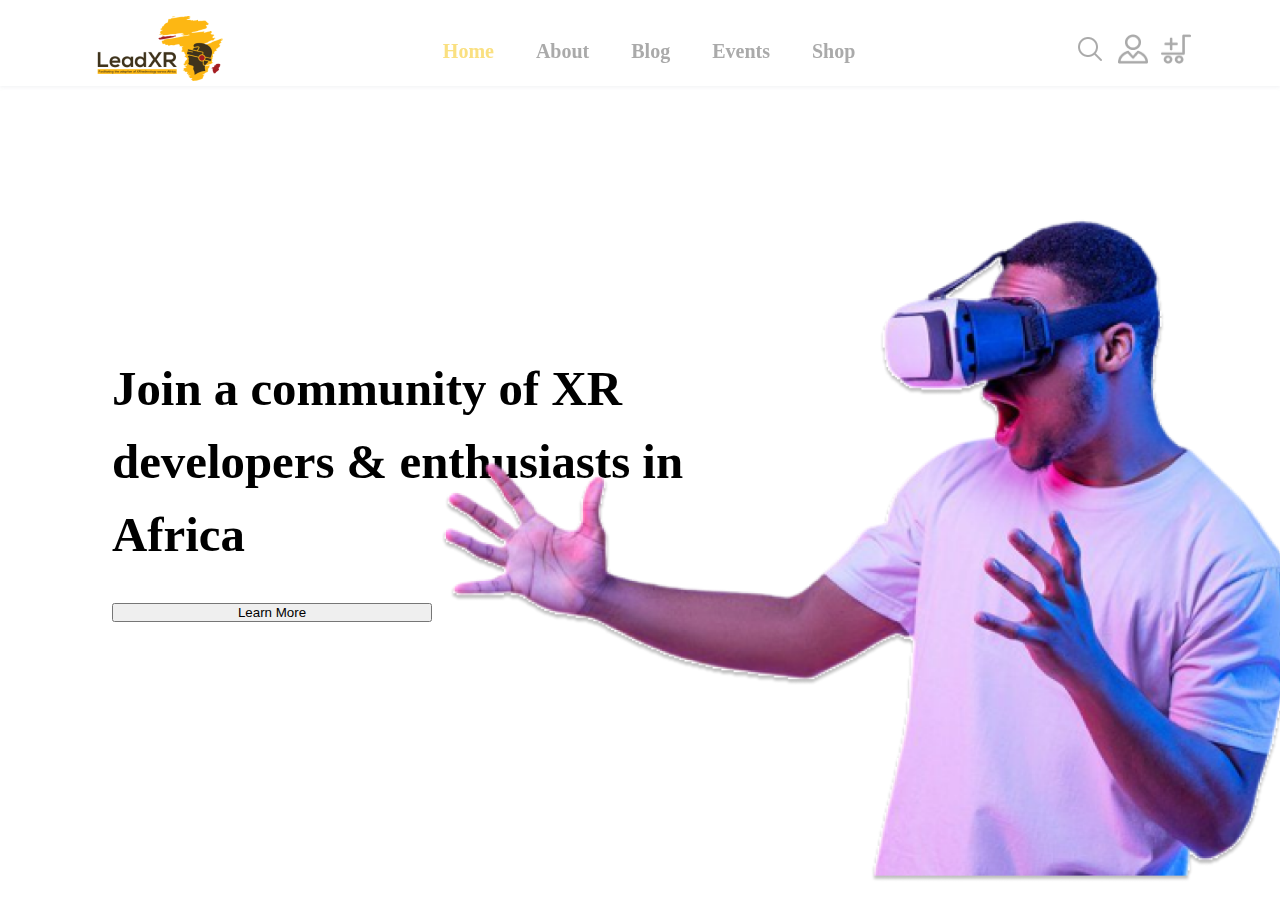
==== index.html @ 93021824 "third commit" ====
<!DOCTYPE html>
<html lang="en">
<head>
    <meta charset="UTF-8">
    <meta http-equiv="X-UA-Compatible" content="IE=edge">
    <meta name="viewport" content="width=device-width, initial-scale=1.0">
    <title>Lead_XR__</title>
    <link rel="stylesheet" href="style.css">
</head>
<body>
    

    <!--=============== HEADER ===============-->
    <header class="l_header" id="header">
        <!-- nav -->
        <nav class="nav_bar">
            <!-- nav logo -->
            <div class="logo">
                <a href="#" class="nav_logo"><img src="./img/logo_NoBG-removebg-preview 1.png" alt="" srcset=""></a>
            </div>
            <!-- nav menu -->
            <div class="nav_menu" id="nav_menu">
                <!-- nav list -->
                <ul class="nav_list">
                    <li class="nav_item"><a href="#home" class="nav_link active">Home</a></li>
                    <li class="nav_item"><a href="#about" class="nav_link">About</a></li>
                    <li class="nav_item"><a href="#projects" class="nav_link">Blog</a></li>
                    <li class="nav_item"><a href="#services" class="nav_link">Events</a></li>
                    <li class="nav_item"><a href="#contact" class="nav_link">Shop</a></li>
                </ul>
                <!-- nav close -->
                <!-- <div class="nav-close" id="nav-close">
                    <img src="./icons/icons8-close (1).svg" alt="">
                </div> -->
            </div>
            <div class="nav_others">
                <ul class="nav_list">
                    <li class="nav_item"><a href="#home" class="nav_link"><img src="./icons/Search.png" alt="" srcset=""></a></li>
                    <li class="nav_item"><a href="#home" class="nav_link"><img src="./icons/profile.png" alt="" srcset=""></a></li>
                    <li class="nav_item"><a href="#home" class="nav_link"><img src="./icons/cart.png" alt="" srcset=""></a></li>
                </ul>
            </div>
            <!-- nav btn -->
            <!-- <div class="nav-btns"> -->
              <!-- toggle btn -->
              <!-- <div class="nav-toggle" id="nav-toggle">
                <img class="menu" src="./icons/Menu2.svg" alt="">
              </div>
            </div> -->
        </nav>

    </header>

    <main>

        <section class="home">
            <div class="home_container">
                <div class="content">
                    <p>Join a community of XR developers & enthusiasts in Africa</p>
                    <button class="btn">Learn More</button>
                </div>
                <div class="img">
                    <img class="img1" src="./img/home_Man_VR_Headset.png" alt="" srcset="">
                    <!-- <img class="img2" src="./img/Ellipse 1.png" alt="" srcset="">
                    <img class="img3" src="./img/Ellipse 2.png" alt="" srcset=""> -->
                </div>
            </div>
        </section>
    </main>

    <script src="./script.js"></script>
</body>
</html>
---- style.css ----
* {
    margin: 0;
    padding: 0;
    font-family: 'Poppins', 'Inter', sans-serif;
}
body {
    font-size: 16px;
}
.l_header {
    position: fixed;
    width: 100%;
    top: 0;
    left: 0;
    background: var(--color1);
    z-index: 100;
    box-shadow: 0 1px 4px rgba(146,161,176,.15);
}
.nav_bar {
    width: 85%;
    margin: 0 auto;
    justify-content: space-between;
    display: flex;
    align-items: center;
    padding-top: 1rem;
}
.nav_bar .nav_menu .nav_list,
.nav_bar .nav_others .nav_list {
    list-style: none;
}
.nav_bar .nav_menu .nav_list a,
.nav_bar .nav_others .nav_list a {
    text-decoration: none;
}
.nav_bar .nav_menu .nav_list .nav_item a {
    height: 30px;
    font-family: 'Poppins';
    font-style: normal;
    font-weight: 700;
    font-size: 20px;
    line-height: 30px;
    color: #AAAAAA;
}
.nav_bar .nav_menu .nav_list .nav_item a:hover,
.nav_bar .nav_menu .nav_list .nav_item .active {
    
    color: #FAE081;
}
.nav_bar .nav_others .nav_list .nav_item {
    padding-right: 2px;
}
.nav_bar .nav_others .nav_list .nav_item a img {
    width: 30px;
    height: 30px;
}
.nav_bar .nav_others .nav_list .nav_item a img:hover {
    filter: invert(93%) sepia(46%) saturate(716%) hue-rotate(325deg) brightness(100%) contrast(97%);
}
.nav_menu {
    display: flex;
    justify-content: center;
    /* width: 46.5%; */
    width: 420px;
}
.nav_menu .nav_list {
    display: flex;
    gap: 10%;
    width: 100%;
    justify-content: center;
}
.nav_others {
    width: 10%;
}
.nav_others .nav_list {
    display: flex;
    gap: 10%;
    width: 100%;
    justify-content: space-between;
}
.home {
    padding-top: 10rem;
    position: relative;
}
.home .home_container{
    margin: auto;
    display: flex;
    /* padding-top: 8%; */
    padding-bottom: 1%;
    justify-content: flex-end;
    width: 100%;
}


/* keep  */


/* .home .home_container .content {
    position: absolute;
    left: 10%;
}
.home .home_container .img {
    width: 100%;
    justify-content: flex-end;
    display: flex;
}
.home .home_container .img .img1 {
    width: 80%;
 } */


 /* test */

.home .home_container .content {
    display: flex;
    flex-direction: column;
    gap: 2rem;
    /* position: relative; */
    width: 50%;
    /* padding-top: 2rem;
    padding-left: 2rem; */

    position: absolute;
    left: 7rem;
    top: 22rem;
}
.home .home_container .content p {
    font-family: 'Poppins';
    font-style: normal;
    font-weight: 600;
    font-size: 48.83px;
    line-height: 73px;
    width: 640px;
    height: 219px;
}
.home .home_container .content .btn {
    width: 50%;
}
.home .home_container .img {
    position: relative;
    width: 70%;
    height: 100%;
}
.home .home_container .img .img1 {
    width: 100%;
    border-radius: 20px;
    height: 100%;
}
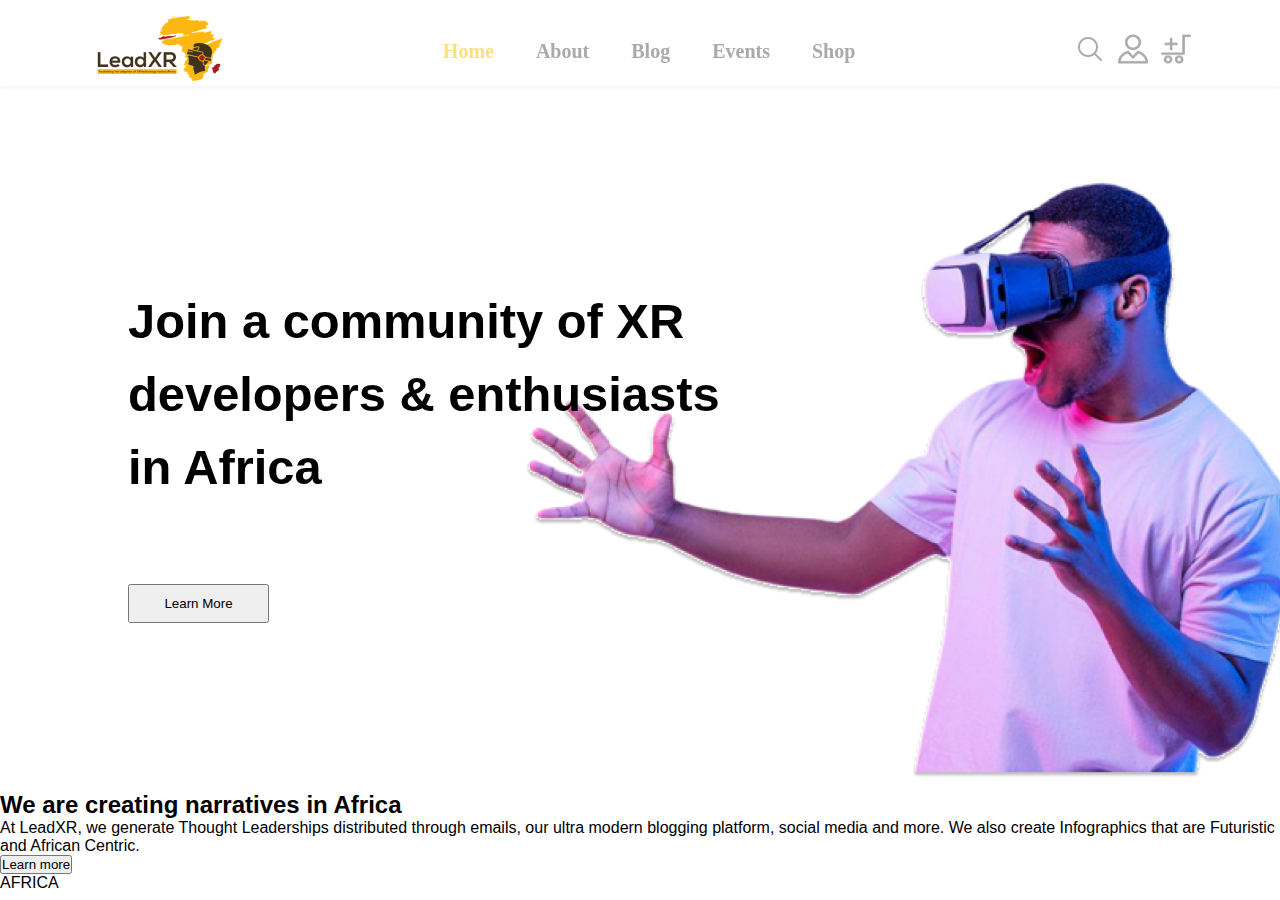
==== commit de1bd210: "nine commit" ====
--- a/index.html
+++ b/index.html
@@ -66,6 +66,29 @@
                 </div>
             </div>
         </section>
+        
+        <section class="about">
+            <div class="container">
+                <div class="title">
+                    <h2>We are creating narratives in Africa</h2>
+                    <div class="line">
+                        <span></span>
+                        <span></span>
+                    </div>
+                </div>
+                <div class="text">
+                    <p>At LeadXR, we generate Thought Leaderships distributed through emails, our ultra modern blogging platform, social media and more.
+                        We also create Infographics that are Futuristic and African Centric.</p>
+                </div>
+                <div class="btn">
+                    <button>Learn more</button>
+                </div>
+            </div>
+    
+            <div class="flow_text">
+                <p>AFRICA</p>
+            </div>
+        </section>
     </main>
 
     <script src="./script.js"></script>
--- a/style.css
+++ b/style.css
@@ -77,8 +77,11 @@
     justify-content: space-between;
 }
 .home {
-    padding-top: 10rem;
+    padding-top: 8rem;
     position: relative;
+    overflow: hidden;
+    width: 100%;
+    /* height: 90vh; */
 }
 .home .home_container{
     margin: auto;
@@ -106,41 +109,39 @@
     width: 80%;
  } */
 
-
- /* test */
-
 .home .home_container .content {
+    position: absolute;
     display: flex;
     flex-direction: column;
-    gap: 2rem;
-    /* position: relative; */
-    width: 50%;
-    /* padding-top: 2rem;
-    padding-left: 2rem; */
-
-    position: absolute;
-    left: 7rem;
-    top: 22rem;
-}
-.home .home_container .content p {
+    justify-content: center;
+    left: 10%;
+    top: 20rem;
+    width: 640px;
     font-family: 'Poppins';
     font-style: normal;
     font-weight: 600;
     font-size: 48.83px;
     line-height: 73px;
+    gap: 80px;
+
+    margin: 0;
+    position: relative;
+    left: 10%;
+    top: 1px;
+    width: 30%;
+}
+.home .home_container .content p {
     width: 640px;
-    height: 219px;
 }
 .home .home_container .content .btn {
-    width: 50%;
+    width: 141px;
+    padding: 10px;
 }
 .home .home_container .img {
-    position: relative;
-    width: 70%;
-    height: 100%;
+    width: 80%;
+    display: flex;
+    justify-content: flex-end;
 }
 .home .home_container .img .img1 {
-    width: 100%;
-    border-radius: 20px;
-    height: 100%;
+    width: 90%;
 }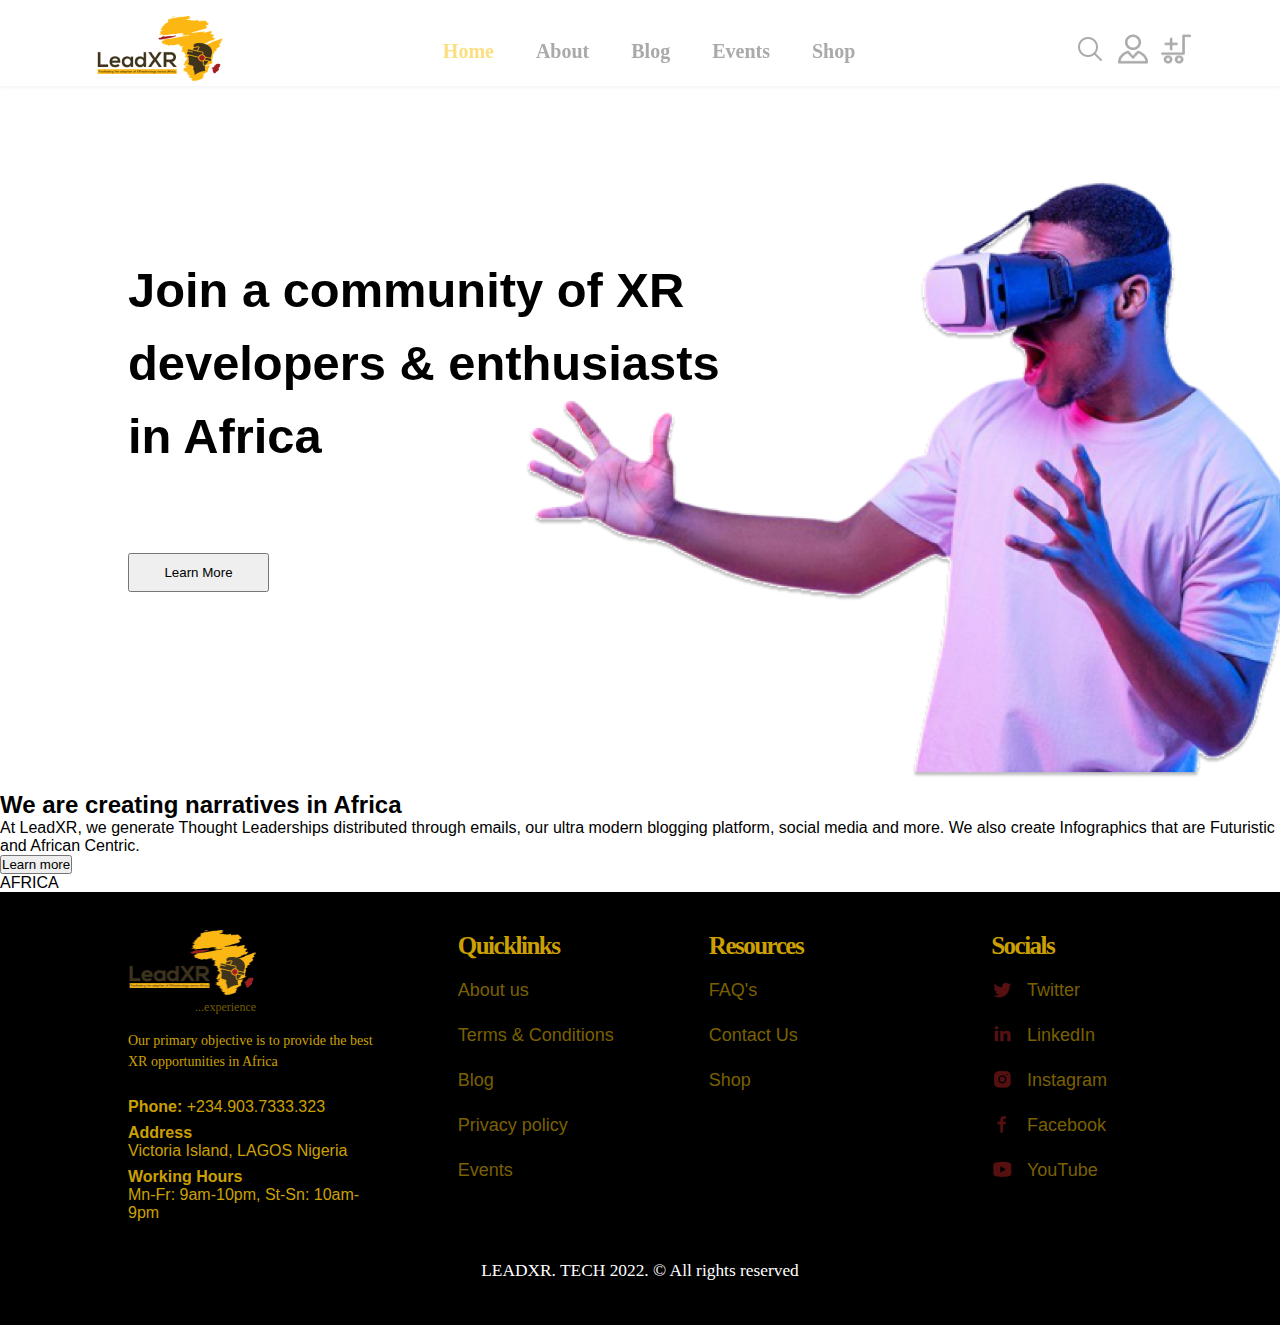
==== commit e0968b6b: "2nd commit" ====
--- a/index.html
+++ b/index.html
@@ -91,6 +91,64 @@
         </section>
     </main>
 
+    <footer>
+        <div class="container">
+            <div class="logo_teams">
+                <div class="logo">
+                    <img src="./img/logo_NoBG-removebg-preview 1.png" alt="" srcset="">
+                    <p>...experience</p>
+                </div>
+
+                <p class="objective">Our primary objective is to provide the best XR opportunities in Africa</p>
+                <div class="details">
+                    <p><span>Phone: </span>+234.903.7333.323</p>
+                    <p><span>Address</span><br>
+                        Victoria Island, LAGOS Nigeria
+                    </p>
+                    <p><span>Working Hours</span><br>
+                         Mn-Fr: 9am-10pm, St-Sn: 10am-9pm
+                    </p>
+                </div>
+            </div>
+
+            <div class="quicklinks">
+                <h3>Quicklinks</h3>
+
+                <ul class="list">
+                    <li><a href="#">About us</a></li>
+                    <li><a href="#">Terms & Conditions</a></li>
+                    <li><a href="#">Blog</a></li>
+                    <li><a href="#">Privacy policy</a></li>
+                    <li><a href="#">Events</a></li>
+                </ul>
+            </div>
+
+            <div class="resources">
+                <h3>Resources</h3>
+
+                <ul class="list">
+                    <li><a href="#">FAQ's</a></li>
+                    <li><a href="#">Contact Us</a></li>
+                    <li><a href="#">Shop</a></li>
+                </ul>
+            </div>
+
+            <div class="social_links">
+                <h3>Socials</h3>
+
+                <ul class="list">
+                    <li><a href="#"><img src="./icons/Twitter.png" alt="" srcset=""><span>Twitter</span></a></li>
+                    <li><a href="#"><img src="./icons/LinkedIn 2.png" alt="" srcset=""><span>LinkedIn</span></a></li>
+                    <li><a href="#"><img src="./icons/Instagram.png" alt="" srcset=""><span>Instagram</span></a></li>
+                    <li><a href="#"><img src="./icons/Facebook F.png" alt="" srcset=""><span>Facebook</span></a></li>
+                    <li><a href="#"><img src="./icons/YouTube.png" alt="" srcset=""><span>YouTube</span></a></li>
+                </ul>
+            </div>
+            
+        </div>
+        <p class="last">LEADXR. TECH 2022. &copy; All rights reserved</p>
+    </footer>
+
     <script src="./script.js"></script>
 </body>
 </html>--- a/style.css
+++ b/style.css
@@ -127,7 +127,7 @@
     margin: 0;
     position: relative;
     left: 10%;
-    top: 1px;
+    top: -30px;
     width: 30%;
 }
 .home .home_container .content p {
@@ -144,4 +144,138 @@
 }
 .home .home_container .img .img1 {
     width: 90%;
-}+}
+
+
+
+
+
+
+
+
+
+
+
+
+
+
+
+
+
+/* footer */
+
+footer {
+    background: #000000;
+}
+footer .container {
+    width: 80%;
+    margin: 0 auto;
+    display: flex;
+    gap: 71.6px;
+    padding-top: 38px;
+    padding: 38px 0 38px 0;
+}
+footer .container .logo_teams {
+    max-width: 325.71px;
+    max-height: 317px;
+    color: #CCA003;
+}
+footer .container .logo_teams .logo {
+    width: 128.07px;
+    gap: 1px;
+    display: flex;
+    flex-direction: column;
+    height: 84px;
+}
+footer .container .logo_teams .logo p {
+    padding-top: 1px;
+    padding-bottom: 16px;
+    text-align: right;
+    width: 76.64px;
+    height: 18px;
+    font-family: 'Poppins';
+    font-style: normal;
+    font-weight: 500;
+    font-size: 12px;
+    line-height: 18px;
+    color: #A38002;
+    opacity: 0.7;
+    align-self: end;
+}
+footer .container .logo_teams .objective {
+    padding: 16px 0 26px 0px;
+    width: 258.15px;
+    font-family: 'Poppins';
+    font-style: normal;
+    font-weight: 500;
+    font-size: 14px;
+    line-height: 21px;
+    color: #CCA003;
+}
+footer .container .logo_teams .details {
+    gap: 8px;
+    display: flex;
+    flex-direction: column;
+}
+footer .container .logo_teams .details span {
+    font-weight: bold;
+}
+footer .container .quicklinks {
+    max-width: 179.5px;
+}
+footer .container .quicklinks h3,
+footer .container .resources h3,
+footer .container .social_links h3 {
+    width: 210.76px;
+    height: 32px;
+    font-family: 'Poppins';
+    font-style: normal;
+    font-weight: 600;
+    font-size: 25px;
+    line-height: 32px;
+    letter-spacing: -0.06em;
+    color: #CCA003;
+    padding-bottom: 6px;
+}
+
+footer .container .quicklinks .list{
+    /* gap: 3px;
+display: grid; */
+}
+
+footer .container .quicklinks .list li,
+footer .container .resources .list li,
+footer .container .social_links .list li {
+    height: 45px;
+    font-family: 'Poppins';
+    font-style: normal;
+    font-weight: 500;
+    font-size: 18px;
+    line-height: 247.5%;
+    width: 179.5px;
+}
+footer .container .quicklinks .list a,
+footer .container .resources .list a,
+footer .container .social_links .list a {
+    text-decoration: none;
+    color: #7B6002;
+    text-align: center;
+    display: flex;
+    justify-content: left;
+    align-items: center;
+}
+footer .container .social_links .list span {
+    padding-left: 13.8px;
+}
+ footer .last {
+    height: 21px;
+    font-family: 'Inter';
+    font-style: normal;
+    font-weight: 400;
+    font-size: 17.3672px;
+    line-height: 21px;
+    color: #FFFFFF;
+    display: flex;
+    justify-content: center;
+    padding-bottom: 44.13px;
+}
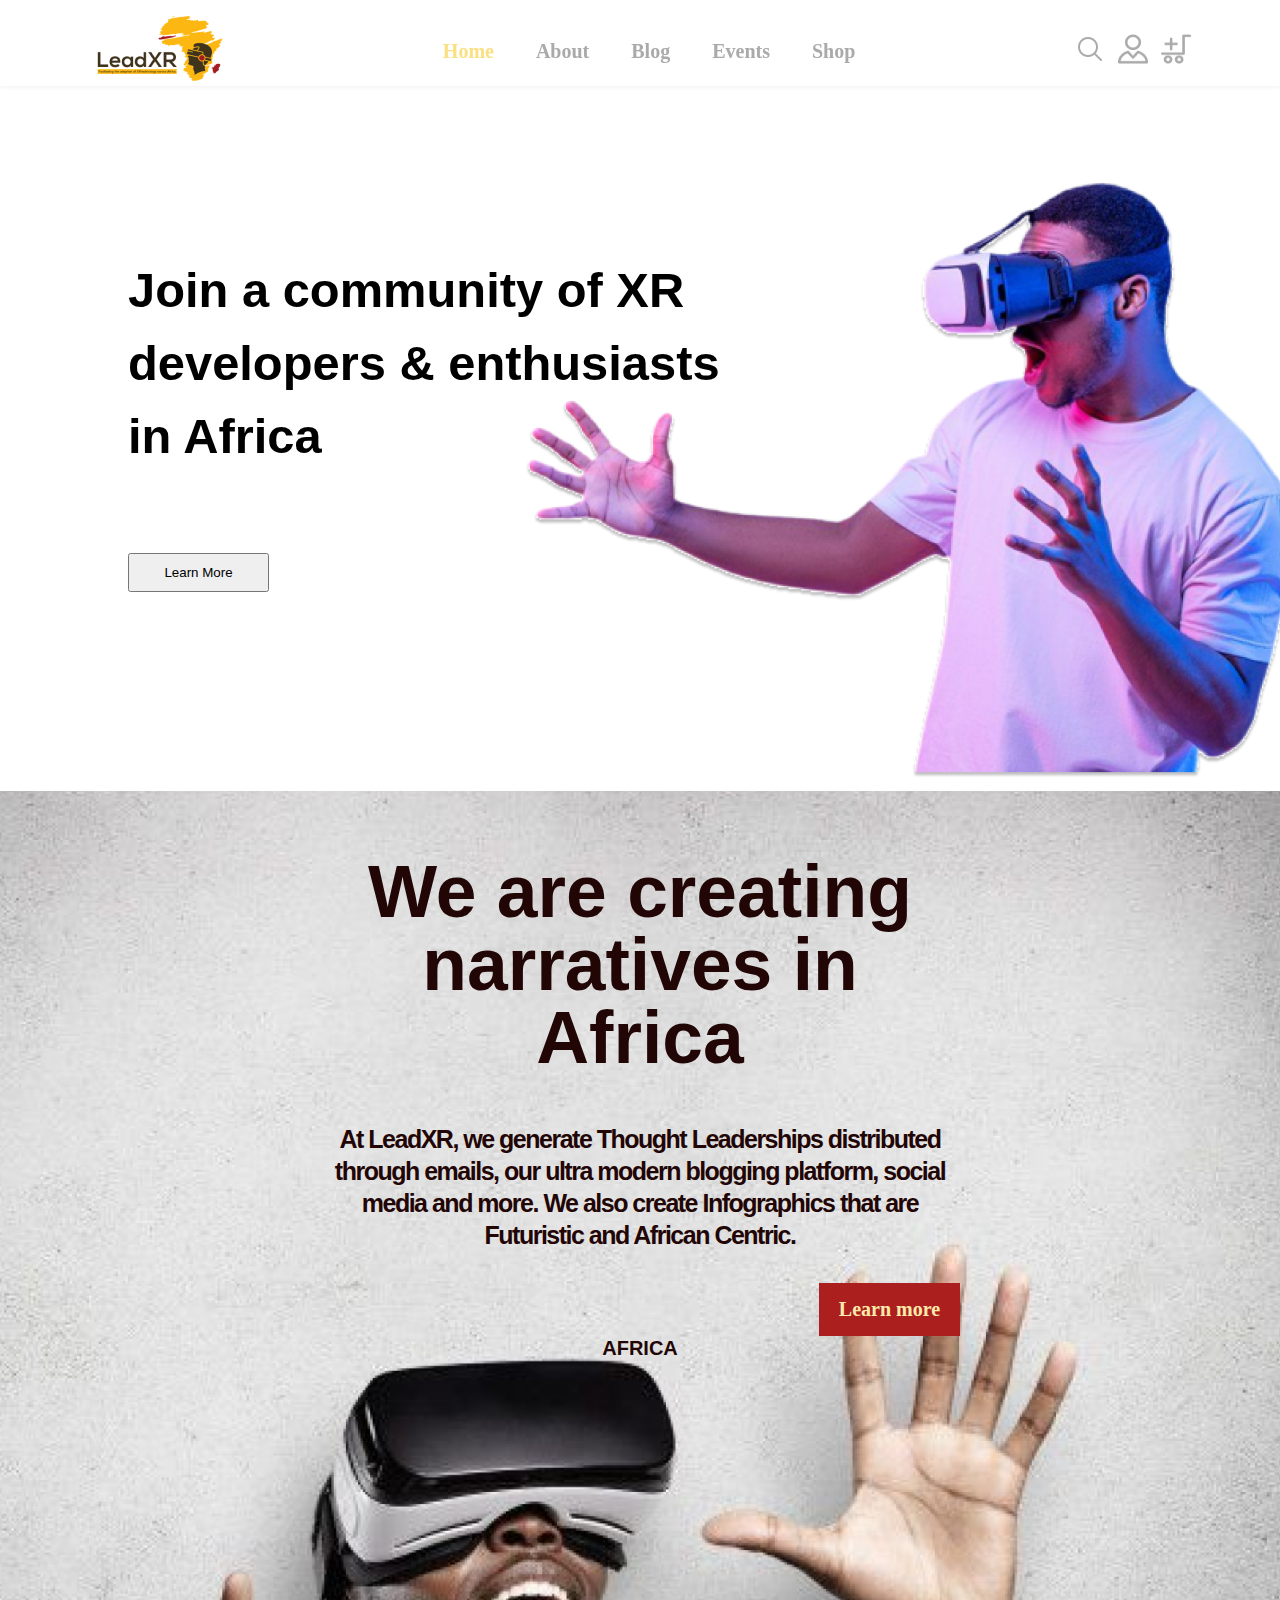
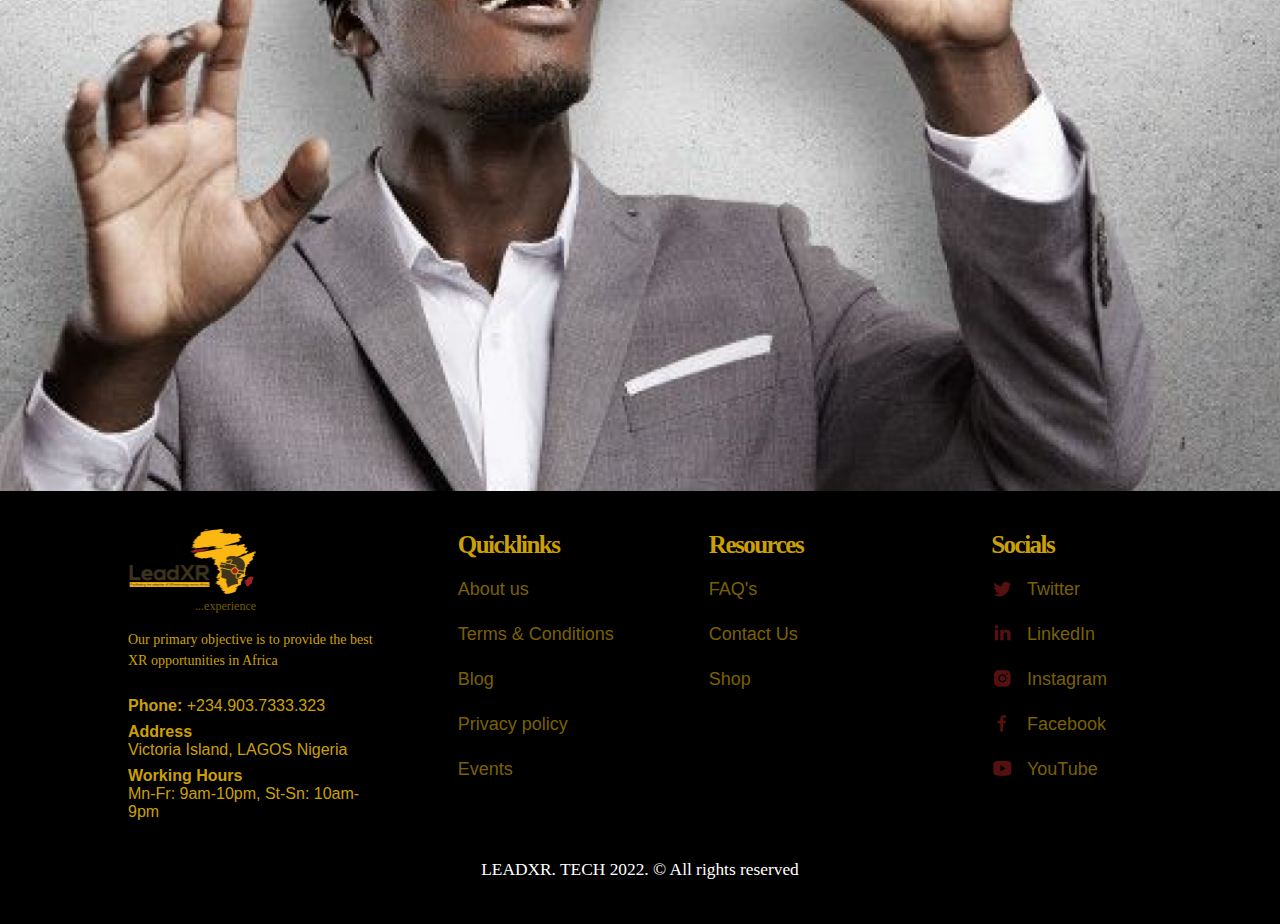
==== commit 900cd291: "1 commit" ====
--- a/index.html
+++ b/index.html
@@ -69,24 +69,26 @@
         
         <section class="about">
             <div class="container">
-                <div class="title">
-                    <h2>We are creating narratives in Africa</h2>
-                    <div class="line">
-                        <span></span>
-                        <span></span>
+                <div class="content">
+                    <div class="title">
+                        <h2>We are creating narratives in Africa</h2>
+                        <div class="line">
+                            <span></span>
+                            <span></span>
+                        </div>
+                    </div>
+                    <div class="text">
+                        <p>At LeadXR, we generate Thought Leaderships distributed through emails, our ultra modern blogging platform, social media and more.
+                            We also create Infographics that are Futuristic and African Centric.</p>
+                    </div>
+                    <div class="btn">
+                        <button>Learn more</button>
                     </div>
                 </div>
-                <div class="text">
-                    <p>At LeadXR, we generate Thought Leaderships distributed through emails, our ultra modern blogging platform, social media and more.
-                        We also create Infographics that are Futuristic and African Centric.</p>
+        
+                <div class="flow_text">
+                    <p>AFRICA</p>
                 </div>
-                <div class="btn">
-                    <button>Learn more</button>
-                </div>
-            </div>
-    
-            <div class="flow_text">
-                <p>AFRICA</p>
             </div>
         </section>
     </main>
--- a/style.css
+++ b/style.css
@@ -147,13 +147,85 @@
 }
 
 
-
-
-
-
-
-
-
+/* about */
+.about {
+    width: 100%;
+    background-image: url(./img/Virtual_Reality_black_man.png);
+    position: relative;
+    color: #220606;
+    display: flex;
+    justify-content: center;
+    min-height: 1300px;
+    background-position: center;
+    background-repeat: no-repeat;
+    background-size: cover;
+    background-origin: border-box;
+    background-position-y: 0;
+}
+.about .container {
+    width: 90%;
+    display: flex;
+    flex-direction: column;
+    text-align: center;
+    justify-content: center;
+    align-items: center;
+    font-family: 'Inter';
+    font-style: normal;
+    font-weight: 700;
+    font-size: 20px;
+    line-height: 24px;
+    height: 80%;
+    margin: 65px 0 0 0;
+    position: relative;
+}
+.about .container .content {
+    display: flex;
+    justify-content: center;
+    align-items: center;
+    flex-direction: column;
+}
+.about .container .content .title {
+    width: 640px;
+    font-family: 'Poppins';
+    font-style: normal;
+    font-weight: 600;
+    font-size: 48.83px;
+    line-height: 73px;
+    text-align: center;
+    padding-bottom: 48px;
+    color: #220606;
+    position: relative;
+}
+.about .container .content .text {
+    font-family: 'Poppins';
+    font-style: normal;
+    font-weight: 600;
+    font-size: 25px;
+    line-height: 32px;
+    text-align: center;
+    letter-spacing: -0.06em;
+    color: #220606;
+    width: 614px;
+    height: 160px;
+ }
+.about .container .content .btn {
+    width: 100%;
+    justify-content: flex-end;
+    display: flex;
+}
+.about .container .content .btn  button {
+    width: 141px;
+    height: 53px;
+    background: #AC1F1F;
+    border: 1px solid #AC1F1F;
+    padding: 10px;
+    color: #FCEAAB;
+    font-family: 'Inter';
+    font-style: normal;
+    font-weight: 700;
+    font-size: 20px;
+    line-height: 24px;
+ }
 
 
 
@@ -238,10 +310,10 @@
     padding-bottom: 6px;
 }
 
-footer .container .quicklinks .list{
+/* footer .container .quicklinks .list{ */
     /* gap: 3px;
 display: grid; */
-}
+/* } */
 
 footer .container .quicklinks .list li,
 footer .container .resources .list li,
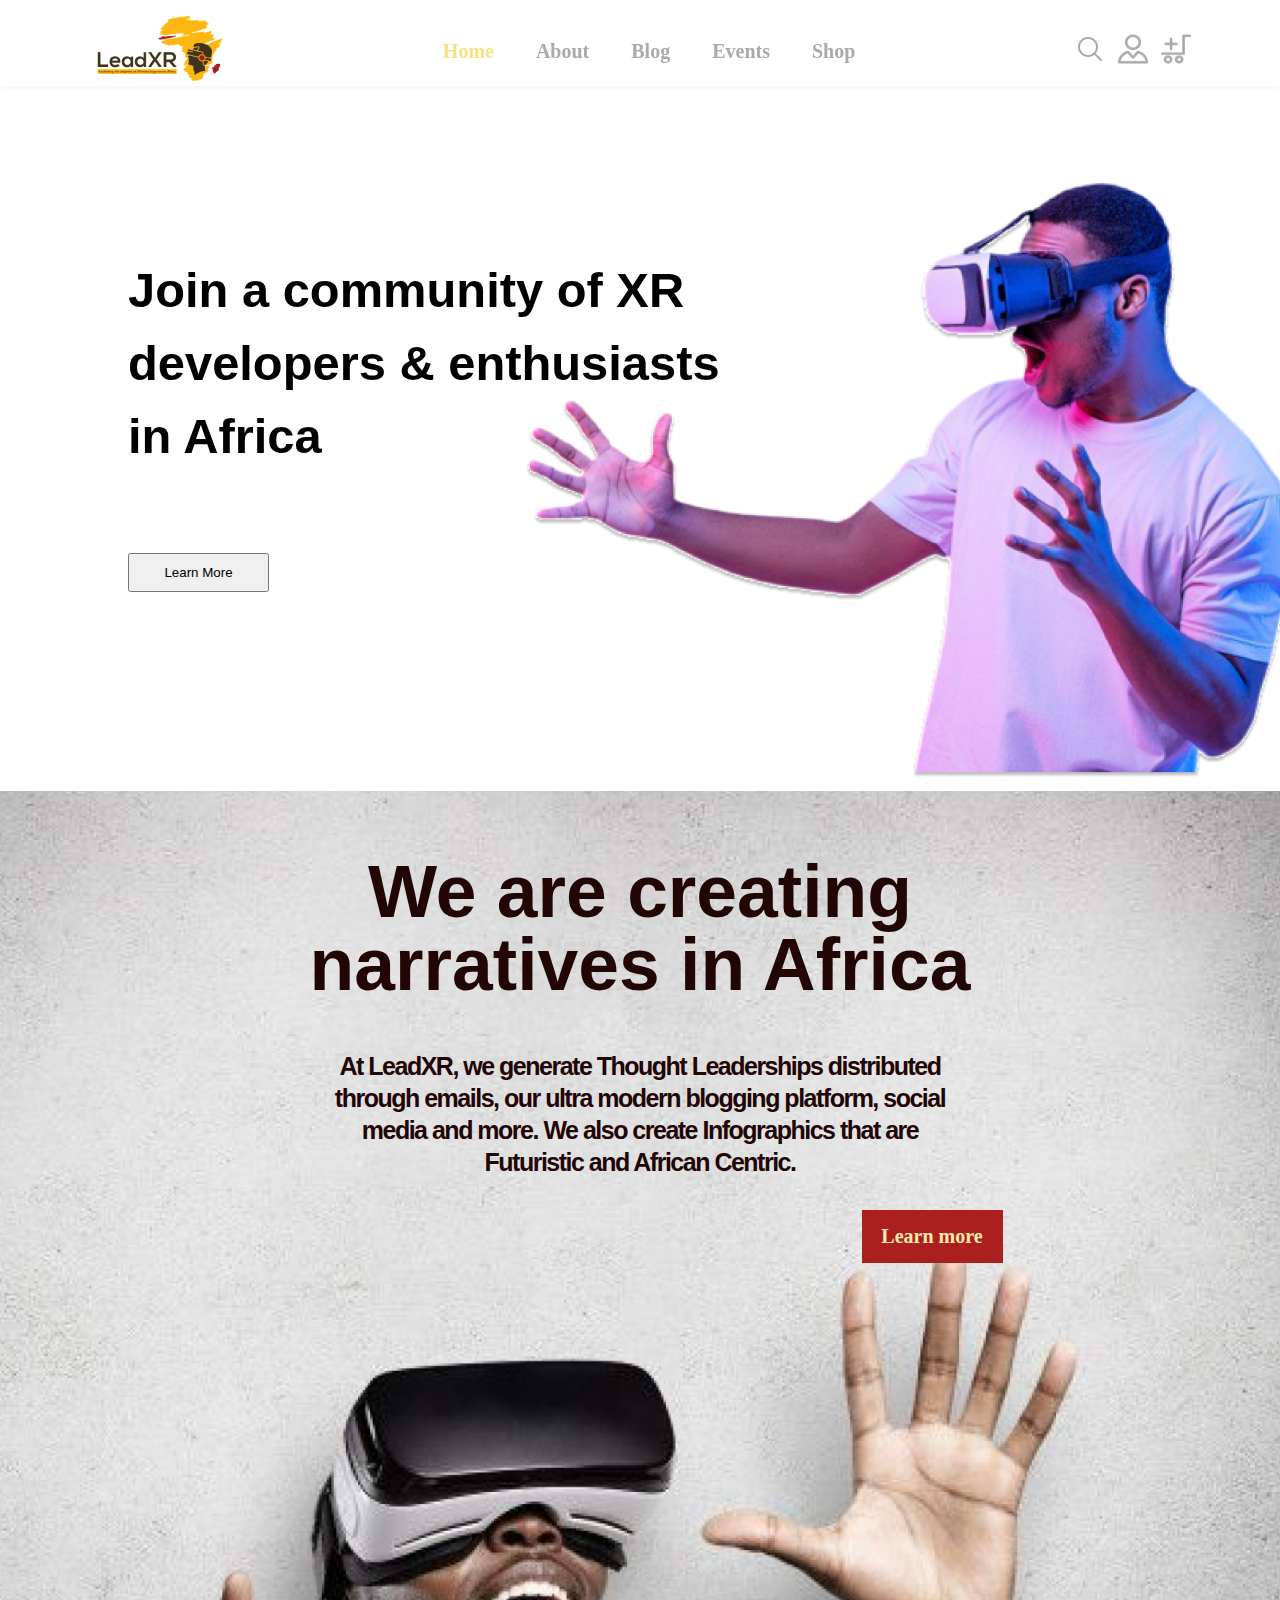
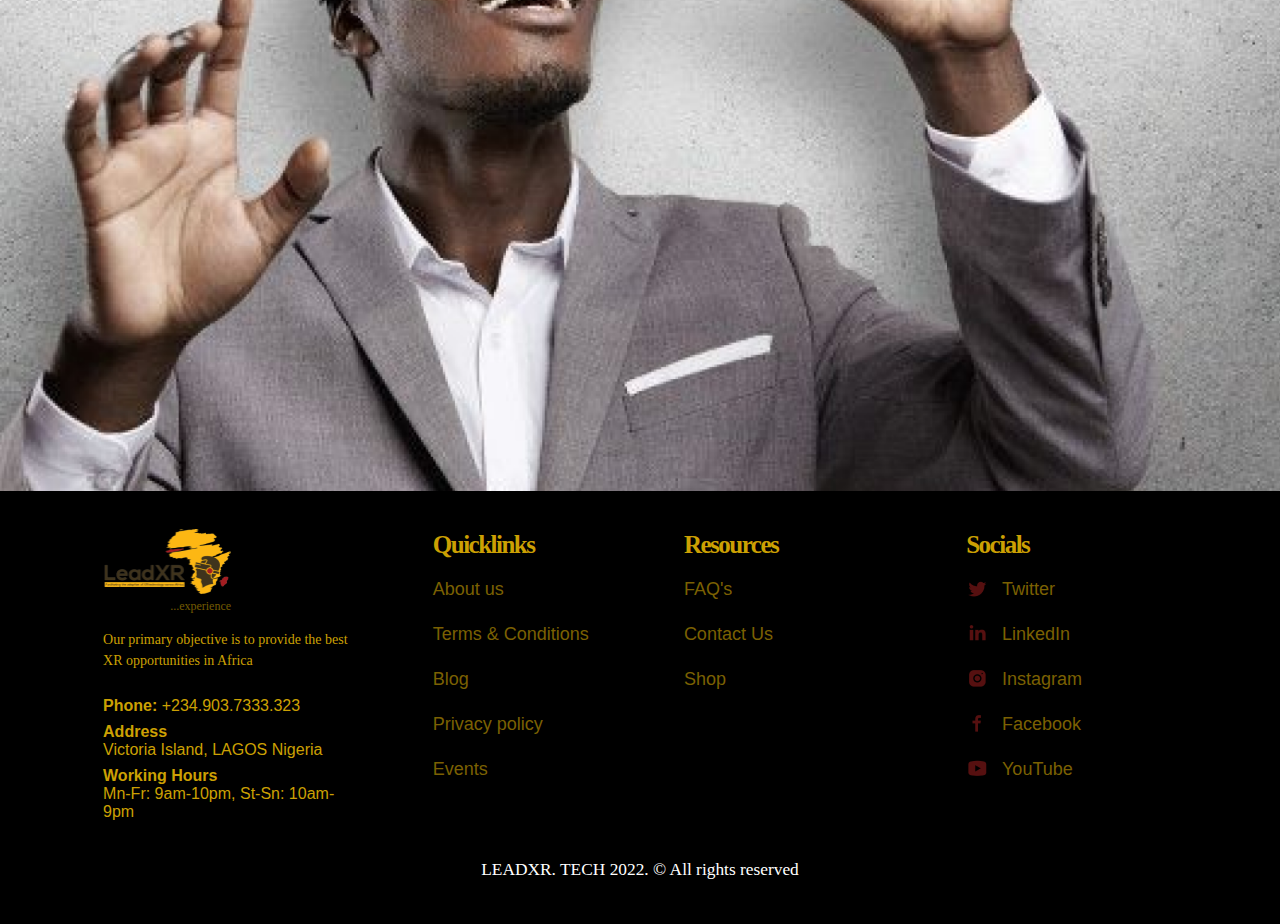
==== commit ba135d7f: "2 commit" ====
--- a/index.html
+++ b/index.html
@@ -86,9 +86,9 @@
                     </div>
                 </div>
         
-                <div class="flow_text">
+                <!-- <div class="flow_text">
                     <p>AFRICA</p>
-                </div>
+                </div> -->
             </div>
         </section>
     </main>
--- a/style.css
+++ b/style.css
@@ -185,7 +185,7 @@
     flex-direction: column;
 }
 .about .container .content .title {
-    width: 640px;
+    width: 725px;
     font-family: 'Poppins';
     font-style: normal;
     font-weight: 600;
@@ -237,7 +237,12 @@
 /* footer */
 
 footer {
+    width: 100%;
     background: #000000;
+    display: flex;
+    flex-direction: column;
+    justify-content: center;
+    align-items: center;
 }
 footer .container {
     width: 80%;
@@ -246,6 +251,7 @@
     gap: 71.6px;
     padding-top: 38px;
     padding: 38px 0 38px 0;
+    justify-content: center;
 }
 footer .container .logo_teams {
     max-width: 325.71px;
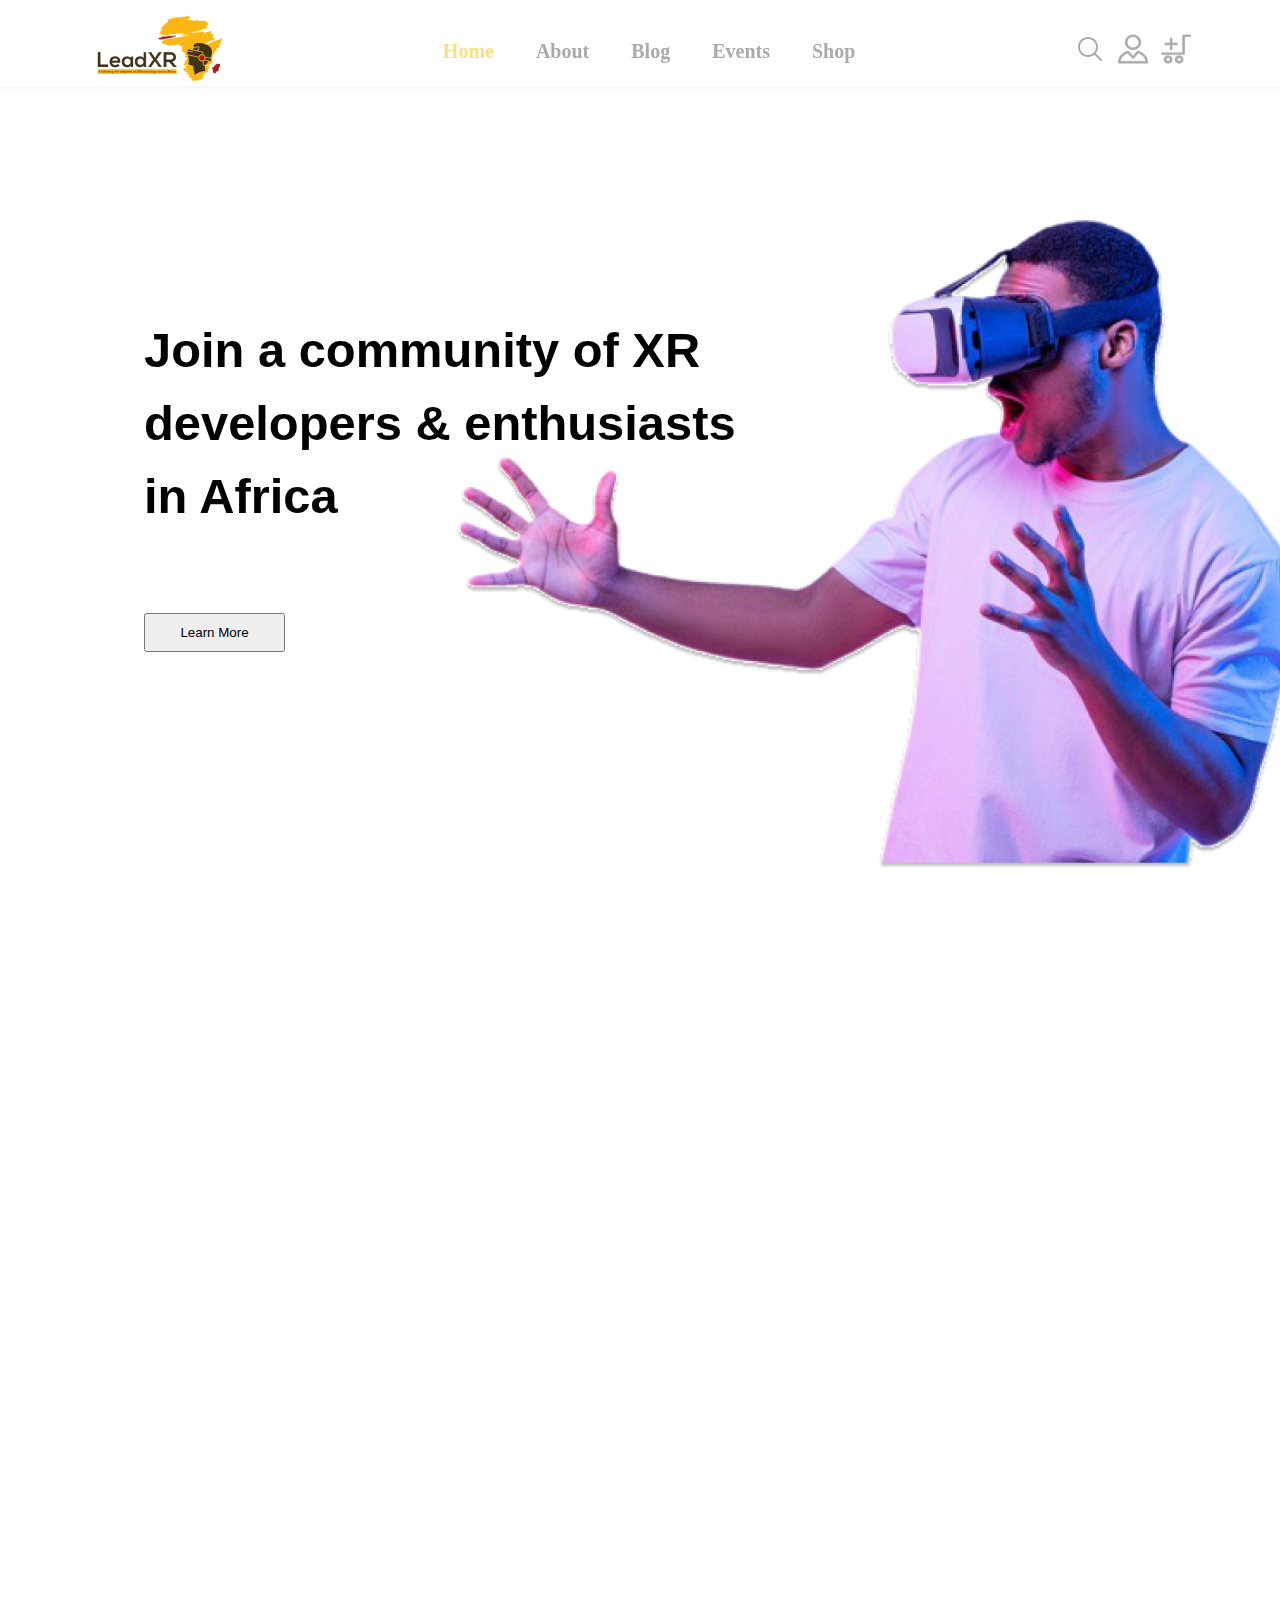
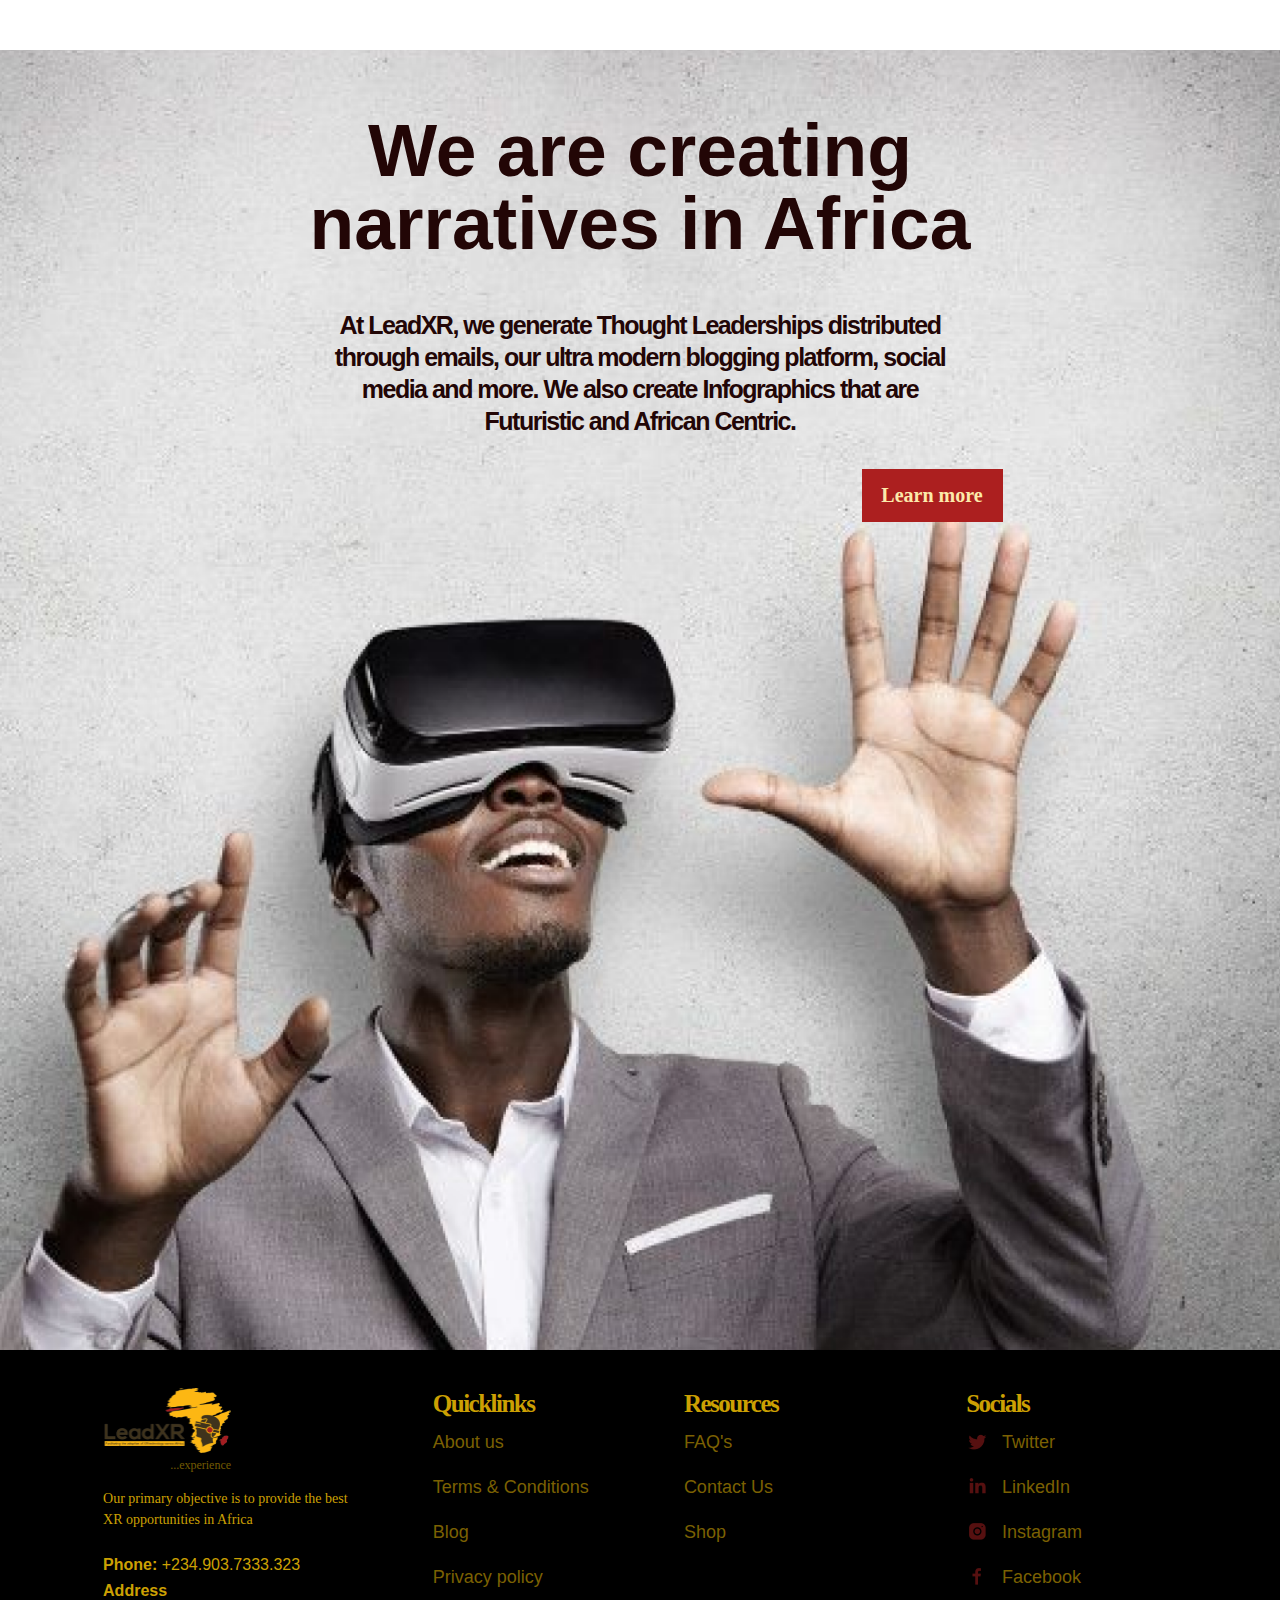
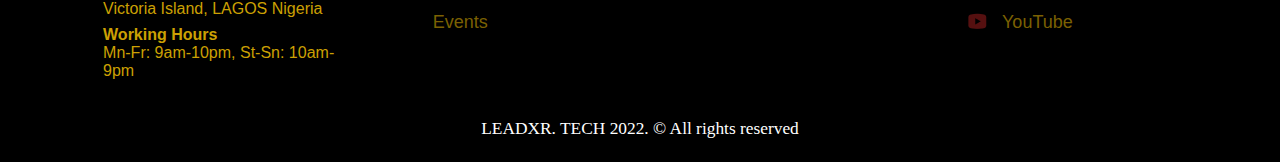
==== commit 7f24896c: "5 commit" ====
--- a/index.html
+++ b/index.html
@@ -59,11 +59,11 @@
                     <p>Join a community of XR developers & enthusiasts in Africa</p>
                     <button class="btn">Learn More</button>
                 </div>
-                <div class="img">
-                    <img class="img1" src="./img/home_Man_VR_Headset.png" alt="" srcset="">
+                <!-- <div class="img">
+                    <img class="img1" src="./img/home_Man_VR_Headset.png" alt="" srcset=""> -->
                     <!-- <img class="img2" src="./img/Ellipse 1.png" alt="" srcset="">
                     <img class="img3" src="./img/Ellipse 2.png" alt="" srcset=""> -->
-                </div>
+                <!-- </div> -->
             </div>
         </section>
         
--- a/style.css
+++ b/style.css
@@ -1,9 +1,15 @@
 * {
     margin: 0;
     padding: 0;
+    box-sizing: border-box;
     font-family: 'Poppins', 'Inter', sans-serif;
 }
+html {
+    scroll-behavior: smooth;
+}
 body {
+    margin: 0;
+    padding: 0;
     font-size: 16px;
 }
 .l_header {
@@ -76,20 +82,41 @@
     width: 100%;
     justify-content: space-between;
 }
+
+/* main */
+
+main {
+    width: 100%;
+}
+
+/* home */
+
 .home {
     padding-top: 8rem;
     position: relative;
     overflow: hidden;
     width: 100%;
+    position: relative;
+    background-image: url(./img/home_Man_VR_Headset.png);
     /* height: 90vh; */
+
+    background-repeat: no-repeat;
+    background-size: 55rem;
+    background-position-x: right;
+    height: 165.5vh;
+    margin-top: 10rem;
 }
 .home .home_container{
-    margin: auto;
+    /* margin: auto; */
     display: flex;
     /* padding-top: 8%; */
     padding-bottom: 1%;
     justify-content: flex-end;
-    width: 100%;
+    /* width: 100%; */
+    position: relative;
+    margin-left: 5rem;
+    margin-top: 3.5em;
+    width: 640px;
 }
 
 
@@ -110,13 +137,13 @@
  } */
 
 .home .home_container .content {
-    position: absolute;
+    /* position: absolute; */
     display: flex;
     flex-direction: column;
     justify-content: center;
     left: 10%;
-    top: 20rem;
-    width: 640px;
+    /* top: 20rem;
+    width: 640px; */
     font-family: 'Poppins';
     font-style: normal;
     font-weight: 600;
@@ -126,9 +153,9 @@
 
     margin: 0;
     position: relative;
-    left: 10%;
+    /* left: 10%; */
     top: -30px;
-    width: 30%;
+    /* width: 30%; */
 }
 .home .home_container .content p {
     width: 640px;
@@ -161,6 +188,7 @@
     background-size: cover;
     background-origin: border-box;
     background-position-y: 0;
+    position: relative;
 }
 .about .container {
     width: 90%;
@@ -183,6 +211,7 @@
     justify-content: center;
     align-items: center;
     flex-direction: column;
+    position: relative;
 }
 .about .container .content .title {
     width: 725px;
@@ -207,11 +236,13 @@
     color: #220606;
     width: 614px;
     height: 160px;
+    position: relative;
  }
 .about .container .content .btn {
     width: 100%;
     justify-content: flex-end;
     display: flex;
+    position: relative;
 }
 .about .container .content .btn  button {
     width: 141px;
@@ -225,7 +256,8 @@
     font-weight: 700;
     font-size: 20px;
     line-height: 24px;
- }
+    position: relative;
+}
 
 
 
@@ -237,12 +269,13 @@
 /* footer */
 
 footer {
-    width: 100%;
+    /* width: 100%; */
     background: #000000;
     display: flex;
     flex-direction: column;
     justify-content: center;
     align-items: center;
+    position: relative;
 }
 footer .container {
     width: 80%;
@@ -252,11 +285,13 @@
     padding-top: 38px;
     padding: 38px 0 38px 0;
     justify-content: center;
+    position: relative;
 }
 footer .container .logo_teams {
     max-width: 325.71px;
     max-height: 317px;
     color: #CCA003;
+    position: relative;
 }
 footer .container .logo_teams .logo {
     width: 128.07px;
